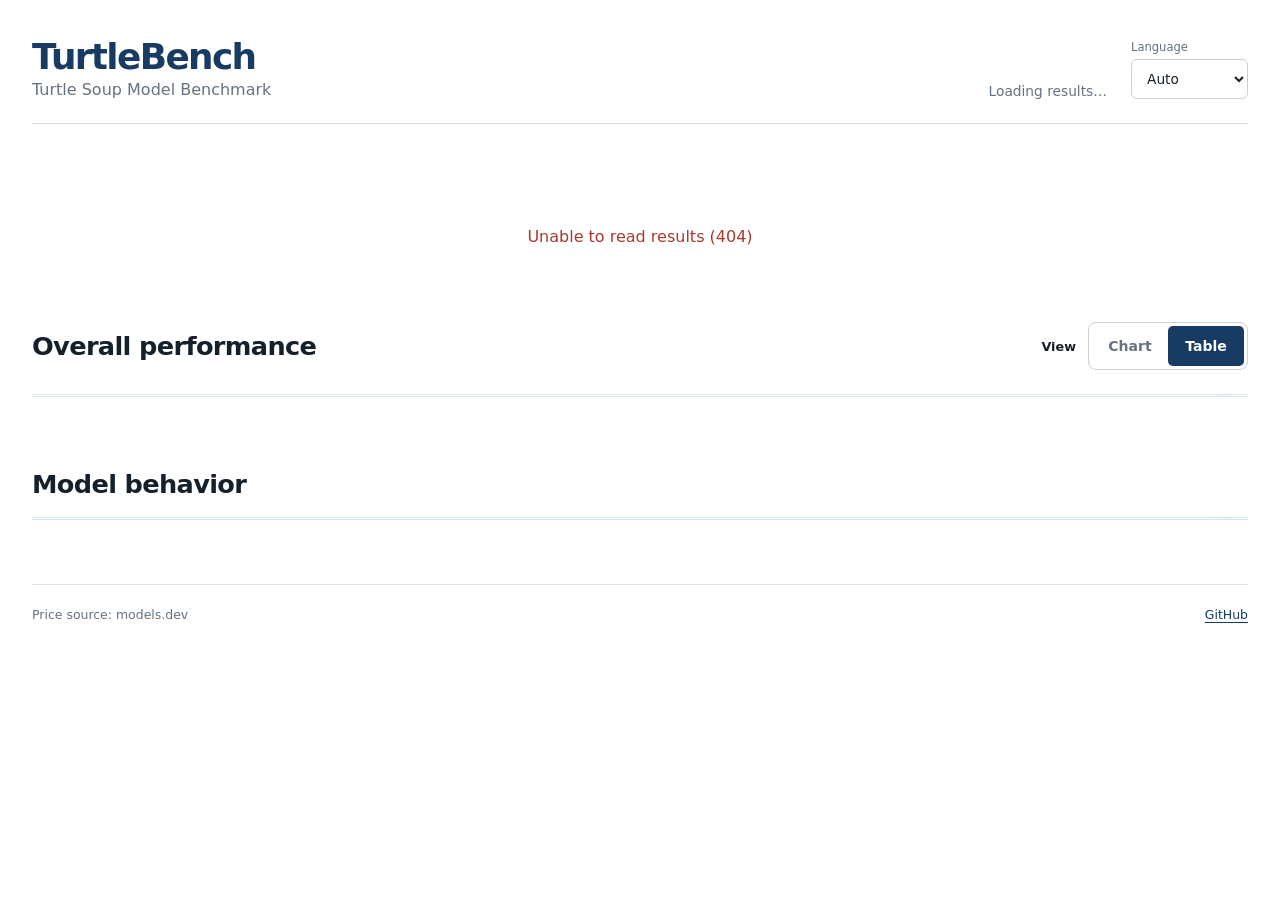
==== web/index.html @ 964339af "Show benchmark table by default" ====
<!doctype html>
<html lang="zh-CN">
  <head>
    <meta charset="utf-8">
    <meta name="viewport" content="width=device-width, initial-scale=1">
    <meta name="description" content="TurtleBench 海龟汤模型基准结果">
    <title>TurtleBench · 海龟汤模型基准</title>
    <link rel="stylesheet" href="assets/styles.css">
    <script type="module" src="assets/app.js?v=restore-partial-row-20260910"></script>
  </head>
  <body>
    <header class="site-header">
      <div>
        <h1>TurtleBench</h1>
        <p data-i18n="subtitle">海龟汤模型基准</p>
      </div>
      <div class="header-meta">
        <span id="suite-meta" data-i18n="loading">正在读取结果…</span>
        <label id="run-picker" hidden>
          <span data-i18n="resultBatch">结果批次</span>
          <select id="run-select"></select>
        </label>
        <label id="language-picker">
          <span data-i18n="language">语言</span>
          <select id="language-select" data-i18n-aria-label="language">
            <option value="auto" data-i18n="autoLanguage">自动</option>
            <option value="zh" data-i18n="chinese">中文</option>
            <option value="en" data-i18n="english">English</option>
          </select>
        </label>
      </div>
    </header>

    <main>
      <p id="status" class="status" role="status" data-i18n="loading">正在读取结果…</p>

      <section aria-labelledby="performance-title">
        <div class="section-header">
          <h2 id="performance-title" data-i18n="performance">综合表现</h2>
          <div class="section-controls">
            <div class="control-group">
              <span data-i18n="view">视图</span>
              <div class="segmented" data-i18n-aria-label="viewModes">
                <button type="button" data-view data-value="chart" aria-pressed="false" data-i18n="chart">图表</button>
                <button type="button" class="selected" data-view data-value="table" aria-pressed="true" data-i18n="table">表格</button>
              </div>
            </div>
            <div id="axis-control" class="control-group" hidden>
              <span data-i18n="xAxis">X 轴</span>
              <div class="segmented compact" data-i18n-aria-label="xAxis">
                <button type="button" class="selected" data-axis data-value="price" aria-pressed="true" data-i18n="averagePrice">每局平均价格</button>
                <button type="button" data-axis data-value="time" aria-pressed="false" data-i18n="averageTime">每局平均耗时</button>
              </div>
            </div>
          </div>
        </div>

        <div id="chart-view" hidden>
          <div id="chart" class="chart-frame"></div>
        </div>

        <div id="table-view">
          <div class="table-scroll">
            <table id="resource-table">
              <thead><tr></tr></thead>
              <tbody></tbody>
            </table>
          </div>
        </div>
      </section>

      <section class="behavior-section" aria-labelledby="behavior-title">
        <div class="section-header">
          <h2 id="behavior-title" data-i18n="behavior">模型行为</h2>
        </div>
        <div class="table-scroll">
          <table id="behavior-table">
            <thead><tr></tr></thead>
            <tbody></tbody>
          </table>
        </div>
      </section>
    </main>

    <footer>
      <span data-i18n="priceSource">价格来源：models.dev</span>
      <a href="https://github.com/fffonion/TurtleBench">GitHub</a>
    </footer>
  </body>
</html>
---- web/assets/styles.css ----
:root {
  color-scheme: light;
  --canvas: #ffffff;
  --text: #16202b;
  --muted: #66727f;
  --border: #dce3e9;
  --border-strong: #c8d1da;
  --accent: #173b63;
  --accent-hover: #0f2d4e;
  --focus: #2b78c5;
  --error: #a63b2c;
  --row-hover: #f7f9fb;
  --sticky: #ffffff;
  --radius: 8px;
  --max-width: 1420px;
  font-family: Inter, "Noto Sans CJK SC", "Microsoft YaHei", ui-sans-serif, system-ui, -apple-system, BlinkMacSystemFont, "Segoe UI", sans-serif;
  font-synthesis: none;
}

* {
  box-sizing: border-box;
}

html {
  background: var(--canvas);
  color: var(--text);
}

body {
  margin: 0;
  min-width: 320px;
  background: var(--canvas);
}

button,
select {
  font: inherit;
}

button:focus-visible,
select:focus-visible,
a:focus-visible {
  outline: 3px solid color-mix(in srgb, var(--focus) 35%, transparent);
  outline-offset: 2px;
}

.site-header,
main,
footer {
  width: min(100% - 64px, var(--max-width));
  margin-inline: auto;
}

.site-header {
  display: flex;
  align-items: flex-end;
  justify-content: space-between;
  min-height: 124px;
  padding: 34px 0 24px;
  border-bottom: 1px solid var(--border);
}

h1,
h2,
p {
  margin-top: 0;
}

h1 {
  margin-bottom: 5px;
  color: var(--accent);
  font-size: clamp(1.75rem, 2.8vw, 2.35rem);
  line-height: 1;
  letter-spacing: -0.045em;
}

.site-header p {
  margin-bottom: 0;
  color: var(--muted);
}

.header-meta {
  display: flex;
  align-items: flex-end;
  flex-wrap: wrap;
  gap: 24px;
  color: var(--muted);
  font-size: 0.86rem;
}

#run-picker {
  display: grid;
  gap: 5px;
}

#run-picker[hidden] {
  display: none;
}

#run-picker span {
  font-size: 0.72rem;
}

#language-picker {
  display: grid;
  gap: 5px;
}

#language-picker span {
  font-size: 0.72rem;
}

select {
  min-height: 40px;
  padding: 0 34px 0 11px;
  border: 1px solid var(--border-strong);
  border-radius: 6px;
  background: white;
  color: var(--text);
}

main {
  padding: 42px 0 64px;
}

section + section {
  margin-top: 72px;
}

.section-header {
  display: flex;
  align-items: center;
  justify-content: space-between;
  gap: 24px;
  margin-bottom: 24px;
}

h2 {
  margin-bottom: 0;
  font-size: clamp(1.25rem, 2vw, 1.65rem);
  letter-spacing: -0.025em;
}

.section-controls,
.control-group {
  display: flex;
  align-items: center;
  gap: 12px;
}

.control-group > span {
  color: var(--text);
  font-size: 0.8rem;
  font-weight: 700;
}

.segmented {
  display: inline-flex;
  padding: 3px;
  border: 1px solid var(--border-strong);
  border-radius: var(--radius);
  background: white;
}

.segmented button {
  min-width: 76px;
  min-height: 40px;
  padding: 0 16px;
  border: 0;
  border-radius: 5px;
  background: transparent;
  color: var(--muted);
  font-size: 0.875rem;
  font-weight: 650;
  cursor: pointer;
}

.segmented.compact button {
  min-width: 82px;
}

.segmented button:hover {
  color: var(--accent);
}

.segmented button.selected {
  background: var(--accent);
  color: white;
}

.status,
.empty-state {
  min-height: 140px;
  display: grid;
  place-items: center;
  color: var(--muted);
  text-align: center;
}

.status[hidden] {
  display: none;
}

.status.error {
  color: var(--error);
}

.chart-frame {
  position: relative;
  min-height: 460px;
  border-top: 1px solid var(--border);
  border-bottom: 1px solid var(--border);
  padding: 12px 0 0;
}

.score-chart {
  display: block;
  width: 100%;
  height: auto;
  min-height: 430px;
  overflow: visible;
}

.grid-line {
  stroke: #e1e6eb;
  stroke-width: 1;
}

.grid-line.vertical {
  stroke-dasharray: 3 6;
}

.axis-tick,
.point-label,
.axis-title {
  font-family: inherit;
}

.axis-tick {
  fill: var(--muted);
  font-size: 12px;
}

.axis-title {
  fill: var(--text);
  font-size: 14px;
  font-weight: 700;
}

.point-label {
  font-size: 12px;
  font-weight: 700;
  paint-order: stroke;
  stroke: white;
  stroke-width: 4px;
  stroke-linejoin: round;
}

.series-line {
  fill: none;
  stroke-width: 2;
  opacity: 0.7;
}

.chart-point {
  cursor: pointer;
  stroke: white;
  stroke-width: 2.5;
}

.chart-tooltip {
  position: absolute;
  top: 20px;
  right: 18px;
  z-index: 5;
  display: grid;
  gap: 4px;
  min-width: 190px;
  max-width: min(280px, calc(100% - 36px));
  padding: 11px 13px;
  border: 1px solid var(--border);
  border-radius: 8px;
  background: rgba(255, 255, 255, 0.97);
  box-shadow: 0 8px 24px rgba(23, 59, 99, 0.14);
  color: var(--text);
  font-size: 0.76rem;
  line-height: 1.35;
}

.chart-tooltip strong {
  margin-bottom: 2px;
  color: var(--accent);
  font-size: 0.82rem;
}

.table-scroll {
  position: relative;
  max-width: 100%;
  overflow-x: auto;
  overscroll-behavior-inline: contain;
  scroll-padding-inline-start: 190px;
  border-top: 1px solid var(--border);
  border-bottom: 1px solid var(--border);
}

.table-scroll::after {
  content: "";
  position: sticky;
  right: 0;
  display: block;
  width: 18px;
  height: 1px;
  margin-left: auto;
  box-shadow: 10px 0 24px 14px rgba(23, 59, 99, 0.12);
  pointer-events: none;
}

table {
  width: 100%;
  min-width: 1050px;
  border-collapse: separate;
  border-spacing: 0;
  font-variant-numeric: tabular-nums;
}

#behavior-table {
  min-width: 780px;
}

th,
td {
  height: 52px;
  padding: 0 15px;
  border-bottom: 1px solid var(--border);
  white-space: nowrap;
  text-align: right;
  font-size: 0.84rem;
}

th {
  position: sticky;
  top: 0;
  z-index: 2;
  padding: 0;
  background: var(--sticky);
  color: var(--muted);
  font-weight: 650;
}

th:first-child,
td:first-child {
  text-align: left;
}

tr:last-child td {
  border-bottom: 0;
}

tbody tr:hover td {
  background: var(--row-hover);
}

.sort-button {
  display: flex;
  align-items: center;
  justify-content: flex-end;
  gap: 5px;
  width: 100%;
  min-height: 48px;
  padding: 0 15px;
  border: 0;
  background: transparent;
  color: inherit;
  font-size: 0.78rem;
  font-weight: 700;
  cursor: pointer;
}

th:first-child .sort-button {
  justify-content: flex-start;
}

.sort-button:hover {
  color: var(--accent);
}

.sort-mark {
  color: var(--accent);
  font-size: 0.9rem;
}

.sort-mark.inactive {
  color: #98a3ad;
  font-size: 0.78rem;
}

.sticky-cell,
th:first-child {
  position: sticky;
  left: 0;
  z-index: 3;
  background: var(--sticky);
}

th:first-child {
  z-index: 4;
}

.model-cell {
  min-width: 160px;
  color: var(--accent);
  font-weight: 650;
}

.model-primary,
.provider-subtitle {
  display: block;
  white-space: nowrap;
}

.provider-subtitle {
  margin-top: 3px;
  color: var(--muted);
  font-size: 0.68rem;
  font-weight: 500;
  line-height: 1.2;
}

.effort-cell {
  color: var(--muted);
  font-family: ui-monospace, SFMono-Regular, Menlo, Consolas, monospace;
  font-size: 0.8rem;
}

.price-detail {
  display: block;
  margin-top: 3px;
  color: var(--muted);
  font-size: 0.66rem;
  font-weight: 450;
}

.behavior-section .section-header {
  align-items: flex-end;
  margin-bottom: 18px;
}

footer {
  display: flex;
  justify-content: space-between;
  padding: 22px 0 36px;
  border-top: 1px solid var(--border);
  color: var(--muted);
  font-size: 0.78rem;
}

footer a {
  color: var(--accent);
  text-underline-offset: 3px;
}

[hidden] {
  display: none !important;
}

@media (max-width: 760px) {
  .site-header,
  main,
  footer {
    width: min(100% - 32px, var(--max-width));
  }

  .site-header {
    align-items: flex-start;
    flex-direction: column;
    gap: 12px;
    min-height: 0;
    padding: 24px 0 18px;
  }

  .header-meta {
    align-items: flex-start;
    max-width: 100%;
    text-align: left;
  }

  main {
    padding: 30px 0 48px;
  }

  section + section {
    margin-top: 54px;
  }

  .section-header,
  .section-controls {
    align-items: stretch;
    flex-direction: column;
  }

  .section-header {
    gap: 18px;
  }

  .section-controls,
  .control-group {
    width: 100%;
  }

  .control-group {
    justify-content: space-between;
  }

  .segmented {
    display: flex;
    width: 100%;
  }

  .segmented button {
    flex: 1;
    min-height: 44px;
  }

  .control-group .segmented {
    width: auto;
    flex: 1;
  }

  .chart-frame {
    min-height: 360px;
    margin-inline: -8px;
    overflow-x: auto;
  }

  .score-chart {
    width: 760px;
    min-height: 360px;
  }

  .table-scroll {
    margin-inline: -16px;
    padding-left: 16px;
  }

  th,
  td {
    height: 48px;
    padding-inline: 12px;
    font-size: 0.8rem;
  }

  .sort-button {
    min-height: 48px;
    padding-inline: 12px;
  }

  .sticky-cell,
  th:first-child {
    box-shadow: 8px 0 12px -12px var(--accent), 1px 0 0 var(--border);
  }

  .model-cell,
  th:first-child {
    width: 1%;
    min-width: 0;
    max-width: none;
  }

  .model-cell {
    line-height: 1.25;
  }

  footer {
    padding-bottom: 28px;
  }
}

@media (prefers-reduced-motion: no-preference) {
  button {
    transition: background-color 120ms ease, color 120ms ease;
  }
}
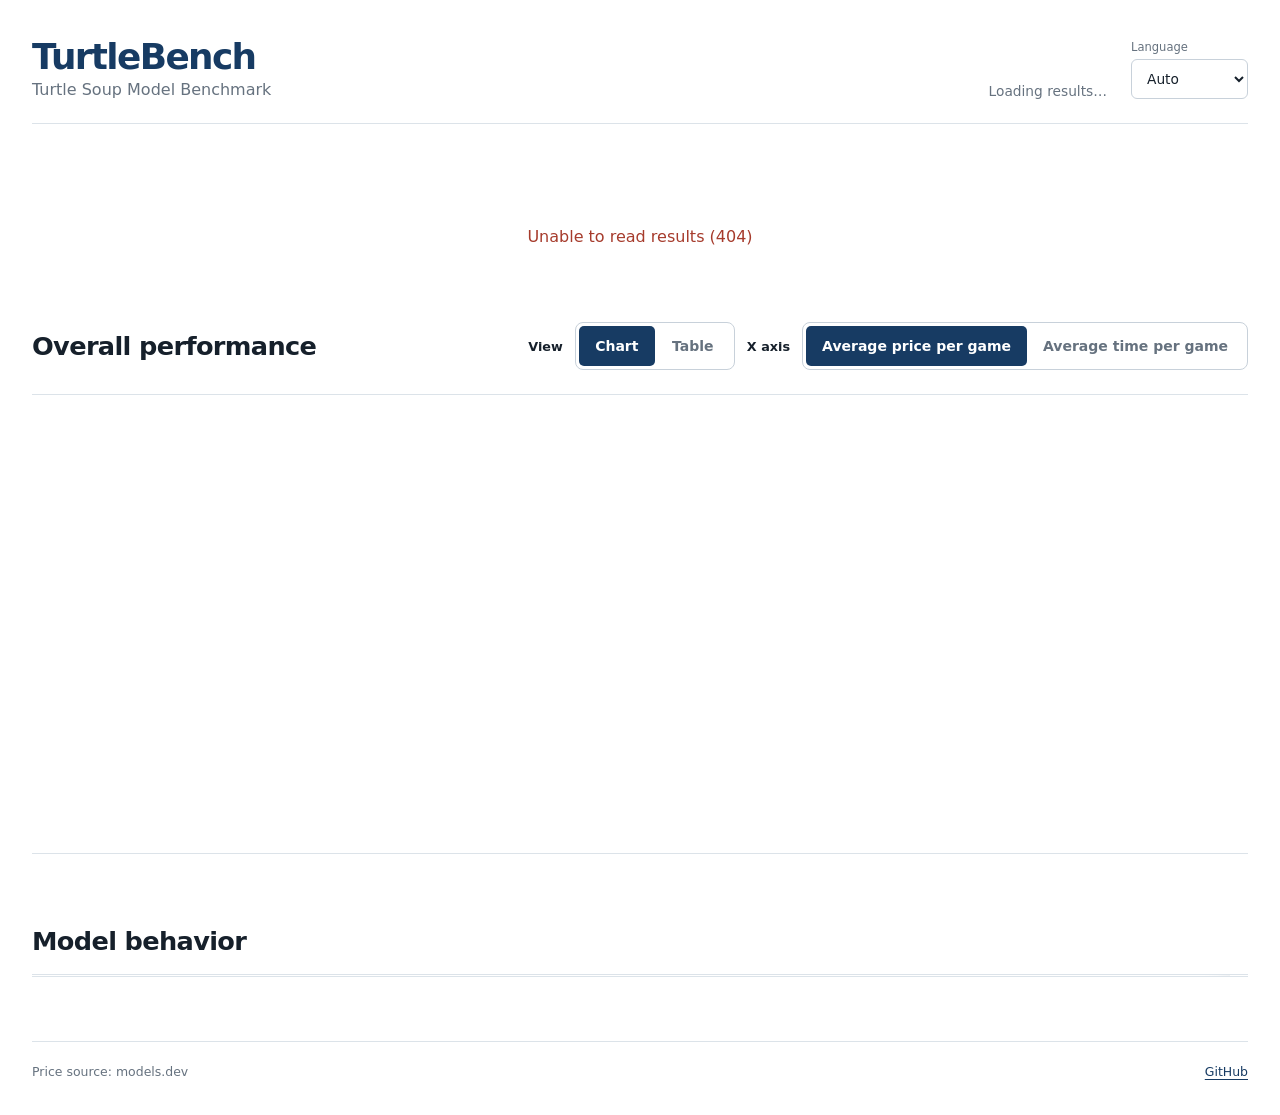
==== commit dadbfedc: "Restore chart default and price GLM Flash" ====
--- a/web/index.html
+++ b/web/index.html
@@ -41,11 +41,11 @@
             <div class="control-group">
               <span data-i18n="view">视图</span>
               <div class="segmented" data-i18n-aria-label="viewModes">
-                <button type="button" data-view data-value="chart" aria-pressed="false" data-i18n="chart">图表</button>
-                <button type="button" class="selected" data-view data-value="table" aria-pressed="true" data-i18n="table">表格</button>
+                <button type="button" class="selected" data-view data-value="chart" aria-pressed="true" data-i18n="chart">图表</button>
+                <button type="button" data-view data-value="table" aria-pressed="false" data-i18n="table">表格</button>
               </div>
             </div>
-            <div id="axis-control" class="control-group" hidden>
+            <div id="axis-control" class="control-group">
               <span data-i18n="xAxis">X 轴</span>
               <div class="segmented compact" data-i18n-aria-label="xAxis">
                 <button type="button" class="selected" data-axis data-value="price" aria-pressed="true" data-i18n="averagePrice">每局平均价格</button>
@@ -55,11 +55,11 @@
           </div>
         </div>
 
-        <div id="chart-view" hidden>
+        <div id="chart-view">
           <div id="chart" class="chart-frame"></div>
         </div>
 
-        <div id="table-view">
+        <div id="table-view" hidden>
           <div class="table-scroll">
             <table id="resource-table">
               <thead><tr></tr></thead>
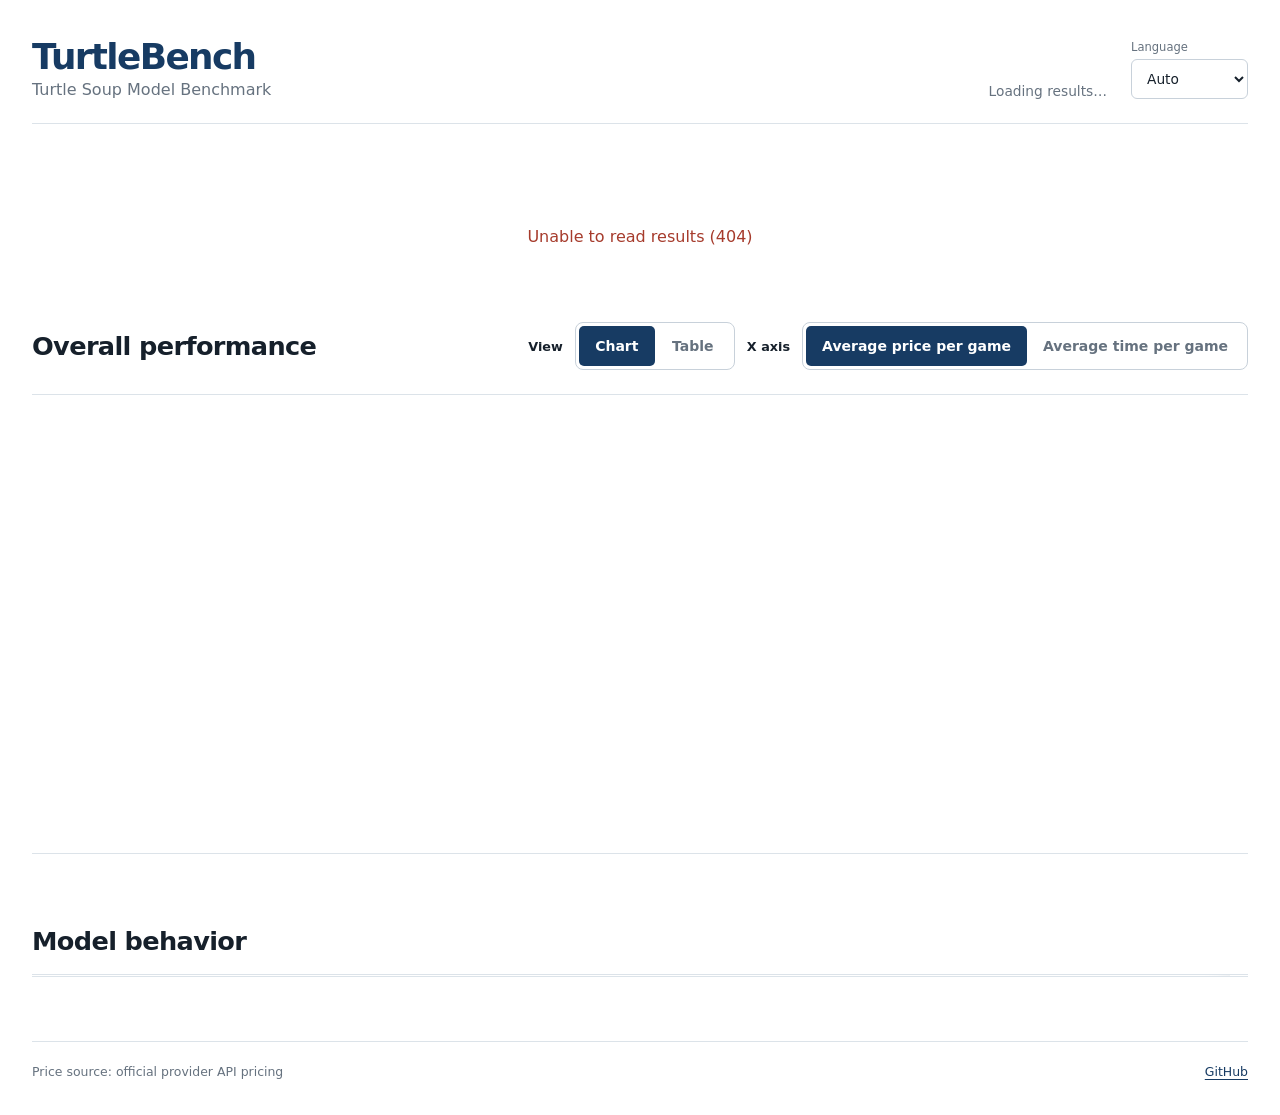
==== commit 0cc4b5c5: "Use official API pricing and merge provider chart points" ====
--- a/web/index.html
+++ b/web/index.html
@@ -6,7 +6,7 @@
     <meta name="description" content="TurtleBench 海龟汤模型基准结果">
     <title>TurtleBench · 海龟汤模型基准</title>
     <link rel="stylesheet" href="assets/styles.css">
-    <script type="module" src="assets/app.js?v=restore-partial-row-20260910"></script>
+    <script type="module" src="assets/app.js?v=1ad31190"></script>
   </head>
   <body>
     <header class="site-header">
@@ -83,7 +83,7 @@
     </main>
 
     <footer>
-      <span data-i18n="priceSource">价格来源：models.dev</span>
+      <span data-i18n="priceSource">价格来源：各 provider 官方 API 定价</span>
       <a href="https://github.com/fffonion/TurtleBench">GitHub</a>
     </footer>
   </body>
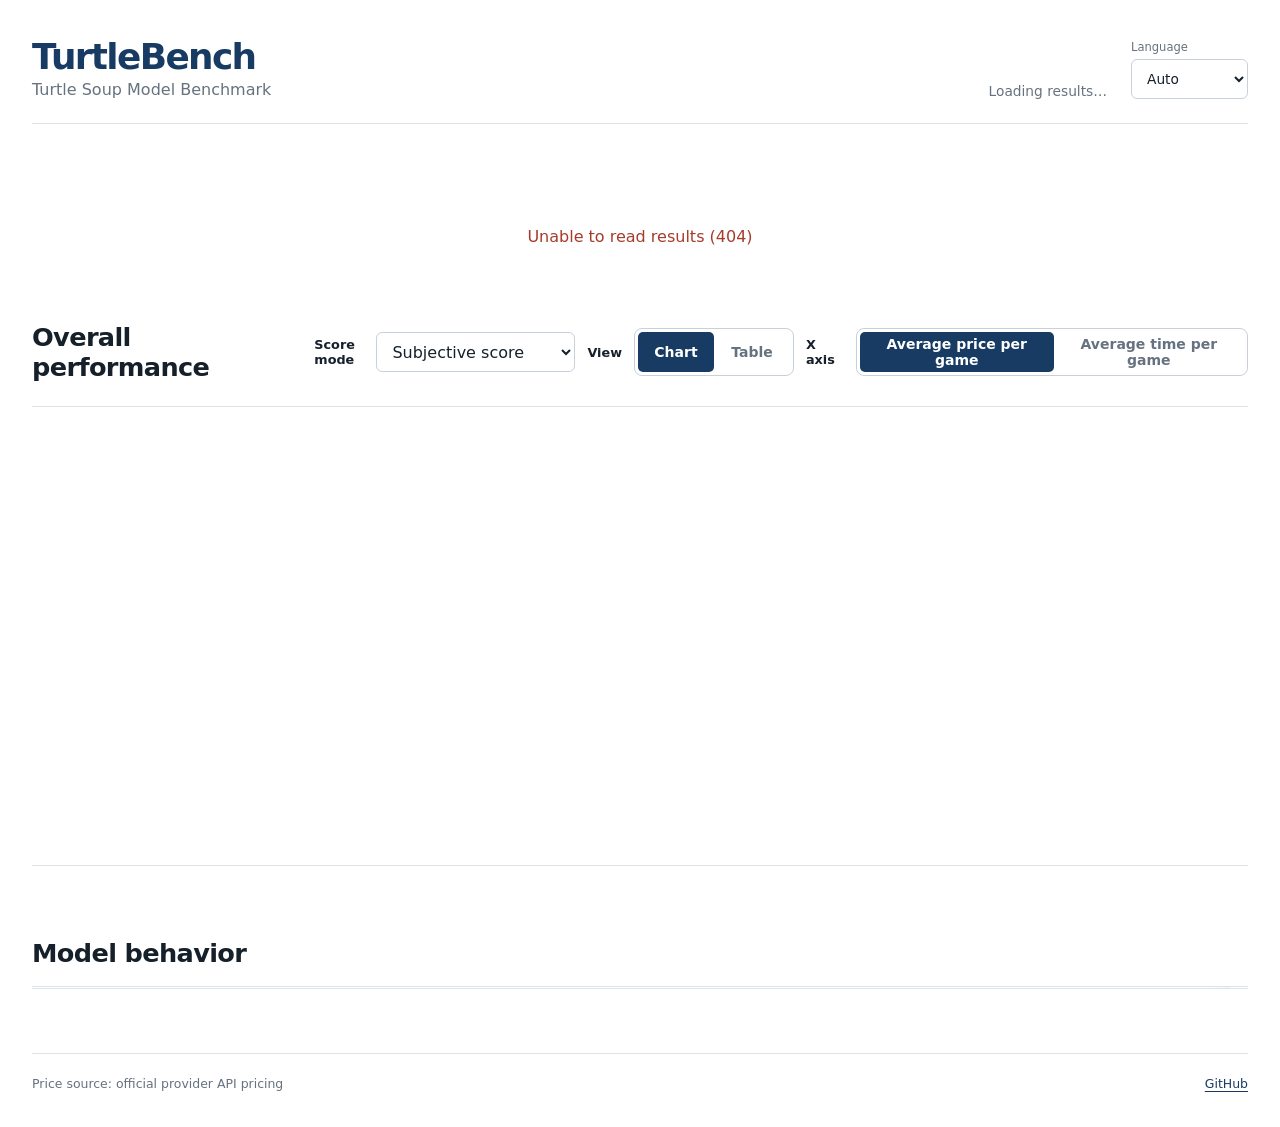
==== commit ee6f1a99: "Show reasoning levels in dashboard tables" ====
--- a/web/index.html
+++ b/web/index.html
@@ -6,7 +6,7 @@
     <meta name="description" content="TurtleBench 海龟汤模型基准结果">
     <title>TurtleBench · 海龟汤模型基准</title>
     <link rel="stylesheet" href="assets/styles.css">
-    <script type="module" src="assets/app.js?v=1ad31190"></script>
+    <script type="module" src="assets/app.js?v=2score05"></script>
   </head>
   <body>
     <header class="site-header">
@@ -38,6 +38,13 @@
         <div class="section-header">
           <h2 id="performance-title" data-i18n="performance">综合表现</h2>
           <div class="section-controls">
+            <label class="control-group" id="score-picker">
+              <span data-i18n="scoreMode">评分模式</span>
+              <select id="score-select" data-i18n-aria-label="scoreMode">
+                <option value="formula" data-i18n="formulaScore">公式得分</option>
+                <option value="subjective" selected data-i18n="subjectiveScore">主观评价分</option>
+              </select>
+            </label>
             <div class="control-group">
               <span data-i18n="view">视图</span>
               <div class="segmented" data-i18n-aria-label="viewModes">
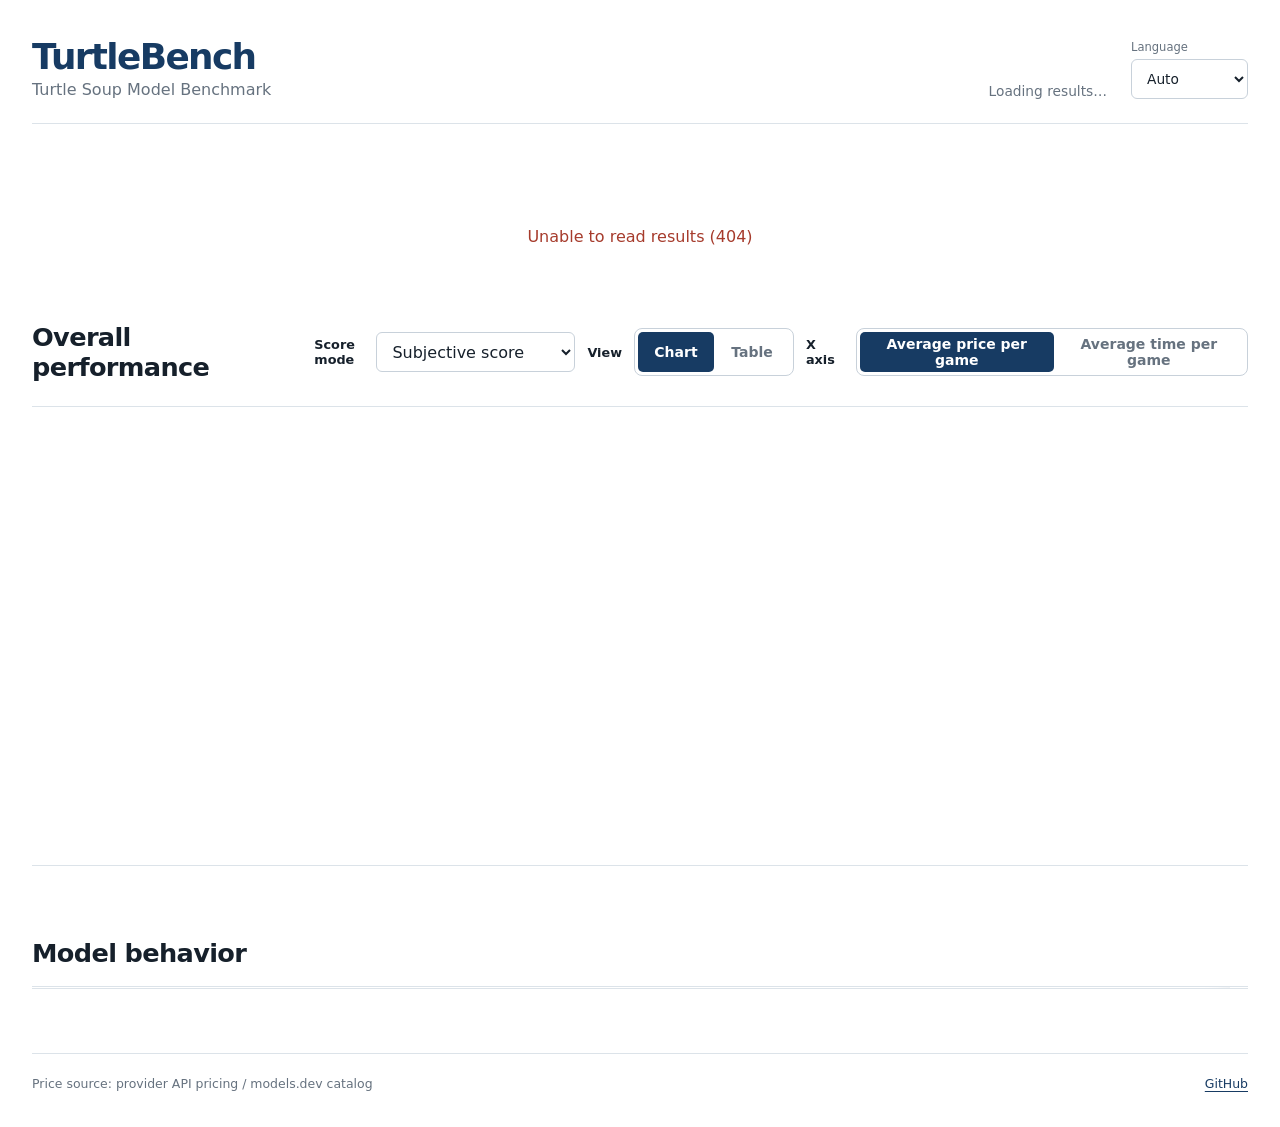
==== commit 1a4dff0d: "Fill dashboard prices from models.dev" ====
--- a/web/index.html
+++ b/web/index.html
@@ -6,7 +6,7 @@
     <meta name="description" content="TurtleBench 海龟汤模型基准结果">
     <title>TurtleBench · 海龟汤模型基准</title>
     <link rel="stylesheet" href="assets/styles.css">
-    <script type="module" src="assets/app.js?v=2score05"></script>
+    <script type="module" src="assets/app.js?v=2score07"></script>
   </head>
   <body>
     <header class="site-header">
